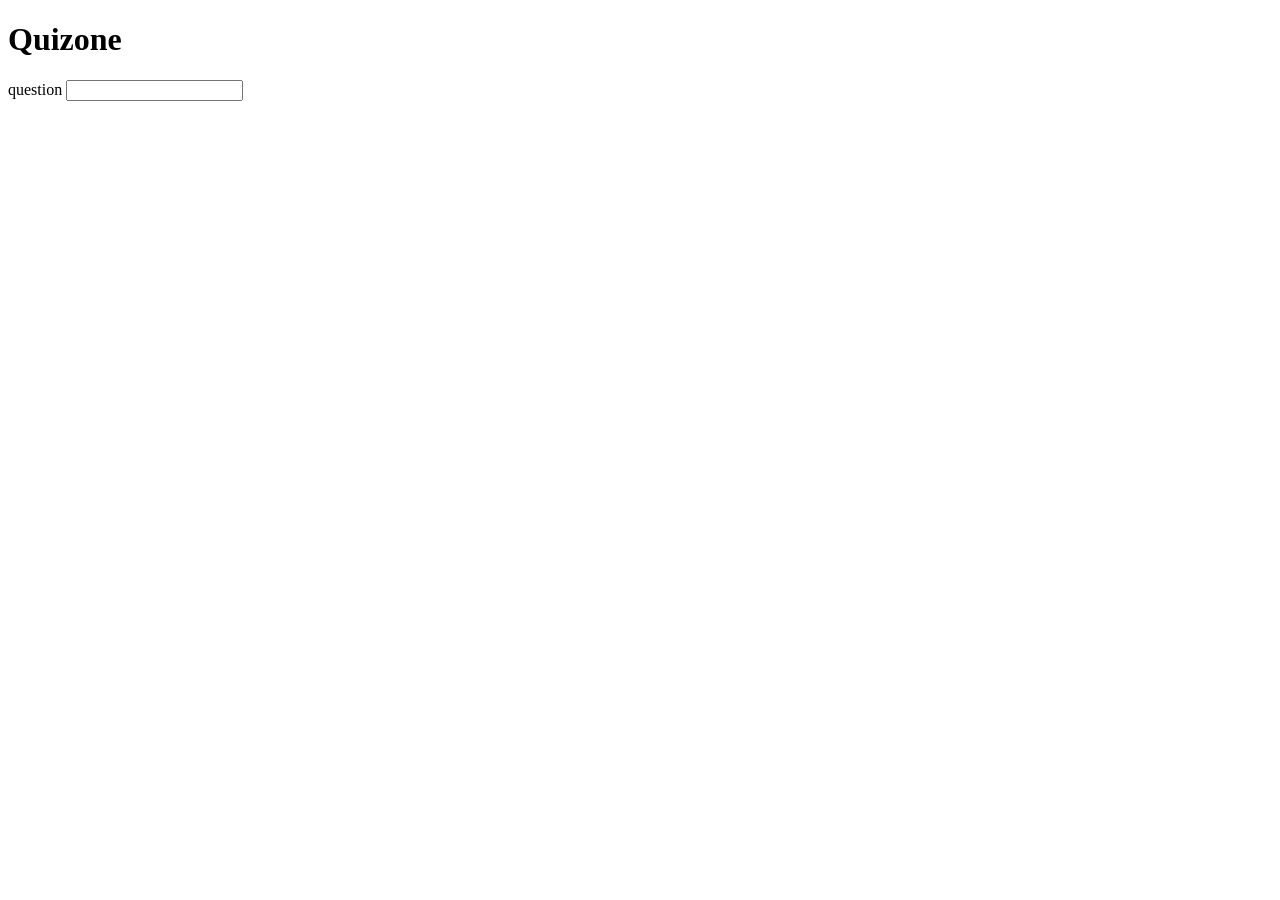
==== index.html @ 83cb64cf "added necessary files for home page" ====
<!DOCTYPE html>
<html lang="en">
    <head>
        <meta charset="UTF-8">
        <meta name="viewport" content="width=device-width, initial-scale=1.0">
        <title>Quizone</title>
    </head>
    <body>
        <div class="wrapper">
            <h1>Quizone</h1>
            <form>
                <label>question</label>
                <input type="text" name="question">

            </form>
        </div>
    </body>
</html>
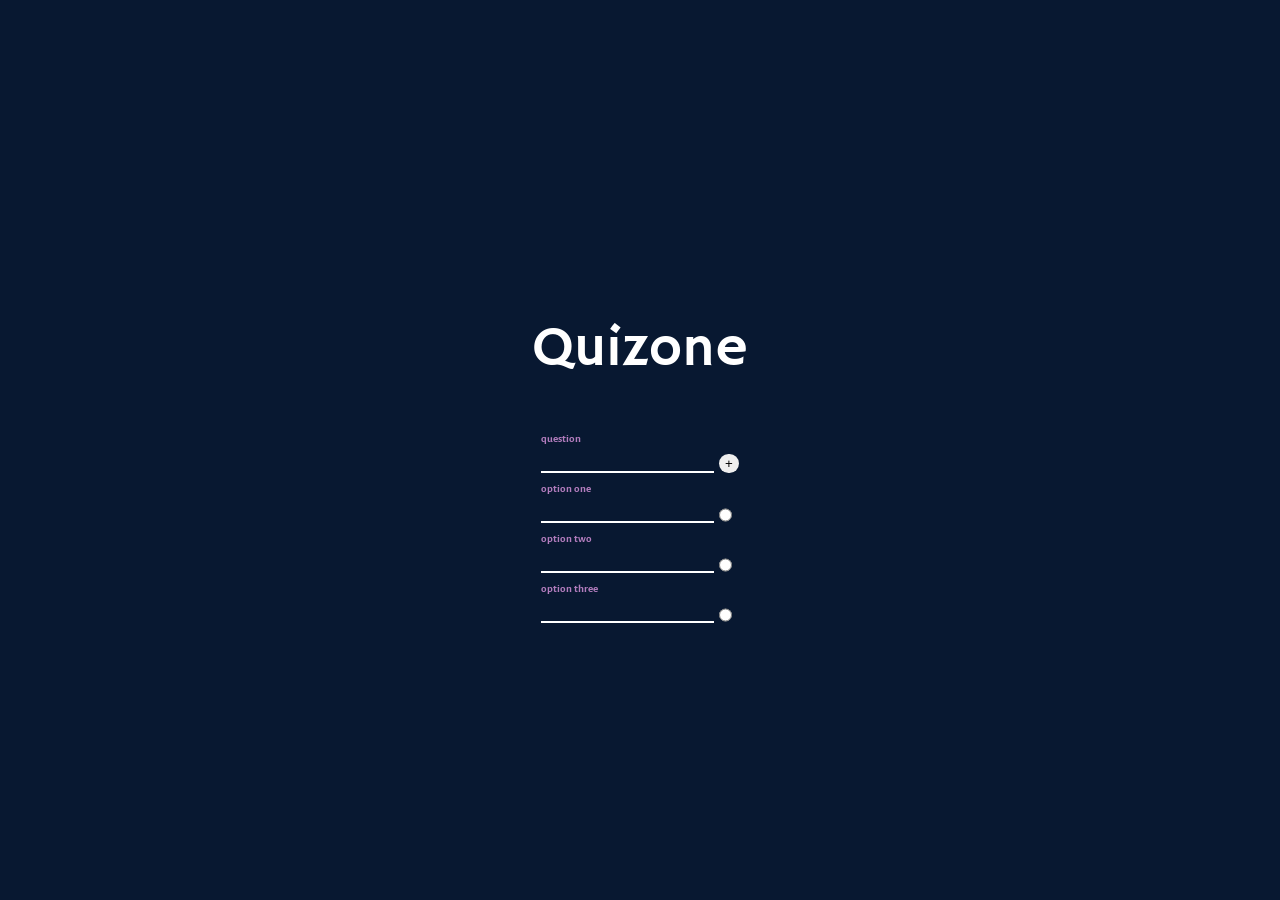
==== commit ca2281b0: "Added HTML & CSS for Home page" ====
--- a/index.html
+++ b/index.html
@@ -4,15 +4,44 @@
         <meta charset="UTF-8">
         <meta name="viewport" content="width=device-width, initial-scale=1.0">
         <title>Quizone</title>
+
+        <link rel="stylesheet" href="css/index.css">
     </head>
     <body>
-        <div class="wrapper">
-            <h1>Quizone</h1>
+        <div id="wrapper">
+
+            <h1 class="font-hammersmith-one">Quizone</h1>
+
             <form>
-                <label>question</label>
-                <input type="text" name="question">
+
+                <label class="font-gurajada">question</label>
+                <section>
+                    <input type="text" name="question" maxlength="150">
+                    <input type="button" name="add-question" value="+">
+                </section>
+
+                <label for="option-one-radio" class="font-gurajada">option one</label>
+                <section>
+                    <input type="text" name="option-one" maxlength="60">
+                    <input type="radio" id="option-one-radio" name="selected-answer">
+                </section>
+
+                <label for="option-two-radio" class="font-gurajada">option two</label>
+                <section>
+                    <input type="text" name="option-two" maxlength="60">
+                    <input type="radio" id="option-two-radio" name="selected-answer">
+                </section>
+
+                <label for="option-three-radio" class="font-gurajada">option three</label>
+                <section>
+                    <input type="text" name="option-three" maxlength="60">
+                    <input type="radio" id="option-three-radio" name="selected-answer">
+                </section>
 
             </form>
+
         </div>
+
+        <script src="js/functionality.js"></script>
     </body>
 </html>
--- a/css/index.css
+++ b/css/index.css
@@ -0,0 +1,106 @@
+@import url('https://fonts.googleapis.com/css2?family=Hammersmith+One&family=Pinyon+Script&display=swap');
+@import url('https://fonts.googleapis.com/css2?family=Gurajada&display=swap');
+
+:root {
+    --background-color: #081831;
+}
+
+html, body {
+    display: flex;
+    justify-content: center;
+    align-items: center;
+
+    width: 100%;
+    height: 100%;
+
+    padding: 0;
+    margin: 0;
+
+    overflow-y: auto;
+    overflow-x: hidden;
+
+    background-color: var(--background-color);
+}
+
+#wrapper {
+    display: flex;
+    justify-content: center;
+    align-items: center;
+    flex-direction: column;
+
+    width: 70%;
+    height: 100%;
+}
+
+h1 {
+    color: white;
+    font-size: 3.5rem;
+}
+
+/* 
+
+    FORM ITEMS CSS
+
+*/
+
+form {
+    display: flex;
+    justify-content: center;
+    align-items: center;
+    flex-direction: column;
+}
+
+form section {
+    display: flex;
+    width: 100%;
+}
+
+form label {
+    align-self: first baseline;
+
+    color: #B37DBE;
+}
+
+/* Increasing the size of the question input field on top of its default size */
+form input[name="question"] {
+    width: calc-size(max-content, size + 3em);
+}
+
+form input[type="button"] {
+    width: calc-size(max-content, size + 1em);
+
+    margin-left: 5px;
+
+    border: 0;
+    border-radius: 20px;
+}
+
+/* Styling for all text input fields */
+form input[type="text"] {
+    outline: none;
+    border-left: 0;
+    border-right: 0;
+    border-top: 0;
+    border-bottom: 2px solid white;
+    color: white;
+    background-color: var(--background-color);
+}
+
+
+/* 
+
+    Fonts
+
+*/
+
+.font-gurajada {
+    font-family: "Gurajada", sans-serif;
+    font-weight: 400;
+    font-style: normal;
+}
+
+.font-hammersmith-one {
+  font-family: "Hammersmith One", sans-serif;
+  font-weight: 400;
+  font-style: normal;
+}
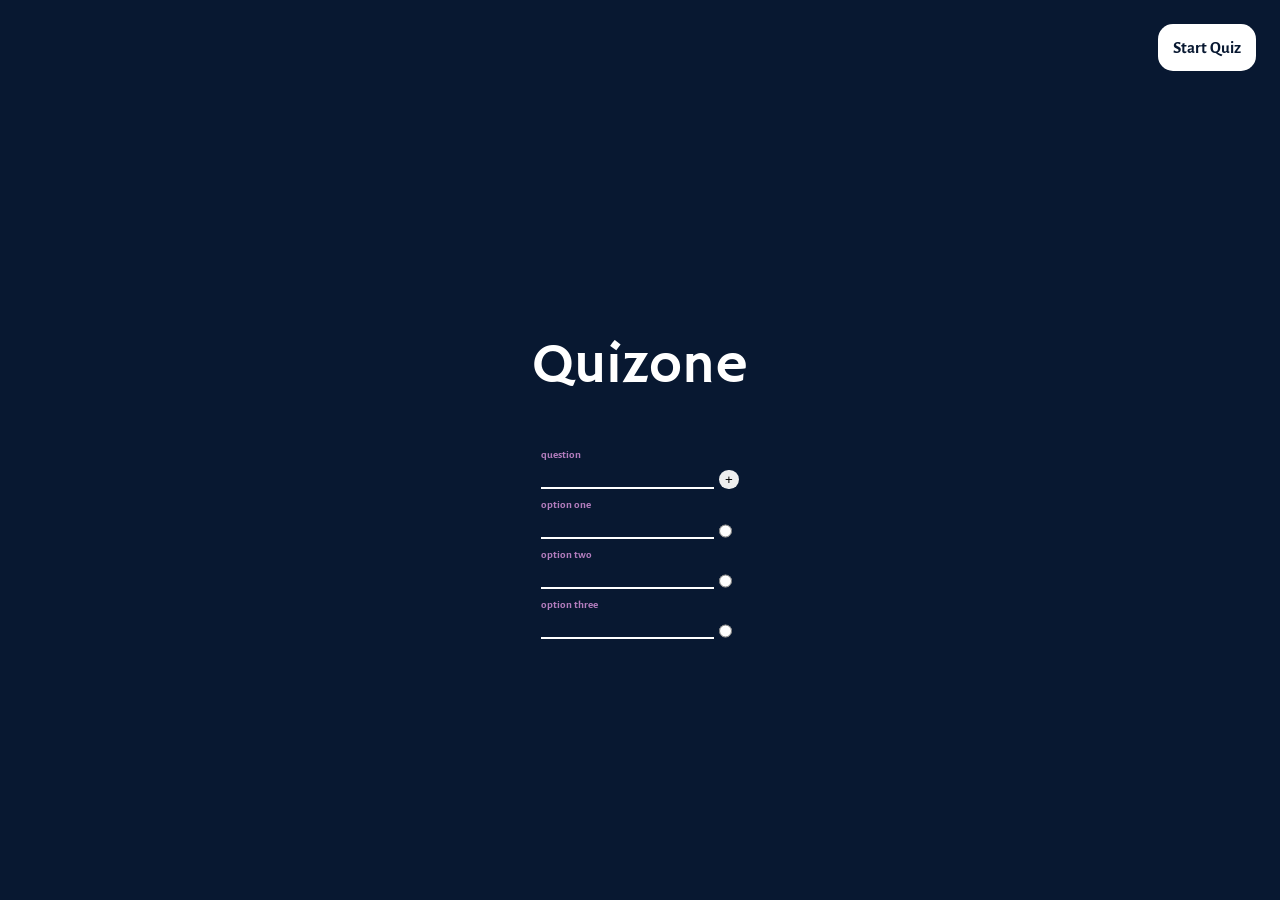
==== commit 8b8c0012: "Added quiz page HTML and CSS, along with the start quiz button on the home page" ====
--- a/index.html
+++ b/index.html
@@ -6,11 +6,15 @@
         <title>Quizone</title>
 
         <link rel="stylesheet" href="css/index.css">
+        <link rel="stylesheet" href="css/modular.css">
     </head>
     <body>
+        
+        <div id="start-button" class="font-gurajada">Start Quiz</div>
+
         <div id="wrapper">
 
-            <h1 class="font-hammersmith-one">Quizone</h1>
+            <h1 class="font-hammersmith-one font-white">Quizone</h1>
 
             <form>
 
--- a/css/index.css
+++ b/css/index.css
@@ -1,25 +1,34 @@
-@import url('https://fonts.googleapis.com/css2?family=Hammersmith+One&family=Pinyon+Script&display=swap');
-@import url('https://fonts.googleapis.com/css2?family=Gurajada&display=swap');
-
-:root {
-    --background-color: #081831;
-}
-
 html, body {
     display: flex;
+    flex-direction: column;
     justify-content: center;
     align-items: center;
 
     width: 100%;
     height: 100%;
 
+    margin: 0;
     padding: 0;
-    margin: 0;
 
     overflow-y: auto;
     overflow-x: hidden;
 
     background-color: var(--background-color);
+}
+
+#start-button {
+    align-self: last baseline;
+
+    margin-top: 1em;
+    margin-right: 1em;
+    margin-bottom: 0;
+    padding-right: 15px;
+    padding-left: 15px;
+
+    font-size: 1.5rem;
+    border-radius: 15px;
+    color: var(--background-color);
+    background-color: white;
 }
 
 #wrapper {
@@ -33,7 +42,7 @@
 }
 
 h1 {
-    color: white;
+    margin-top: 0;
     font-size: 3.5rem;
 }
 
@@ -89,18 +98,16 @@
 
 /* 
 
-    Fonts
+    HOVER EFFECTS
 
 */
 
-.font-gurajada {
-    font-family: "Gurajada", sans-serif;
-    font-weight: 400;
-    font-style: normal;
+#start-button:hover {
+    cursor: pointer;
+    background-color: rgb(218, 218, 218);
 }
 
-.font-hammersmith-one {
-  font-family: "Hammersmith One", sans-serif;
-  font-weight: 400;
-  font-style: normal;
+form input[type="button"]:hover {
+    cursor: pointer;
+    background-color: rgb(214, 214, 214);
 }
--- a/css/modular.css
+++ b/css/modular.css
@@ -0,0 +1,34 @@
+/* 
+
+    The CSS present in this file is applicable to all HTML files.
+
+*/
+
+@import url('https://fonts.googleapis.com/css2?family=Hammersmith+One&family=Pinyon+Script&display=swap');
+@import url('https://fonts.googleapis.com/css2?family=Gurajada&display=swap');
+
+:root {
+    --background-color: #081831;
+}
+
+/* 
+
+    Fonts
+
+*/
+
+.font-white {
+    color: white;
+}
+
+.font-gurajada {
+    font-family: "Gurajada", sans-serif;
+    font-weight: 400;
+    font-style: normal;
+}
+
+.font-hammersmith-one {
+  font-family: "Hammersmith One", sans-serif;
+  font-weight: 400;
+  font-style: normal;
+}
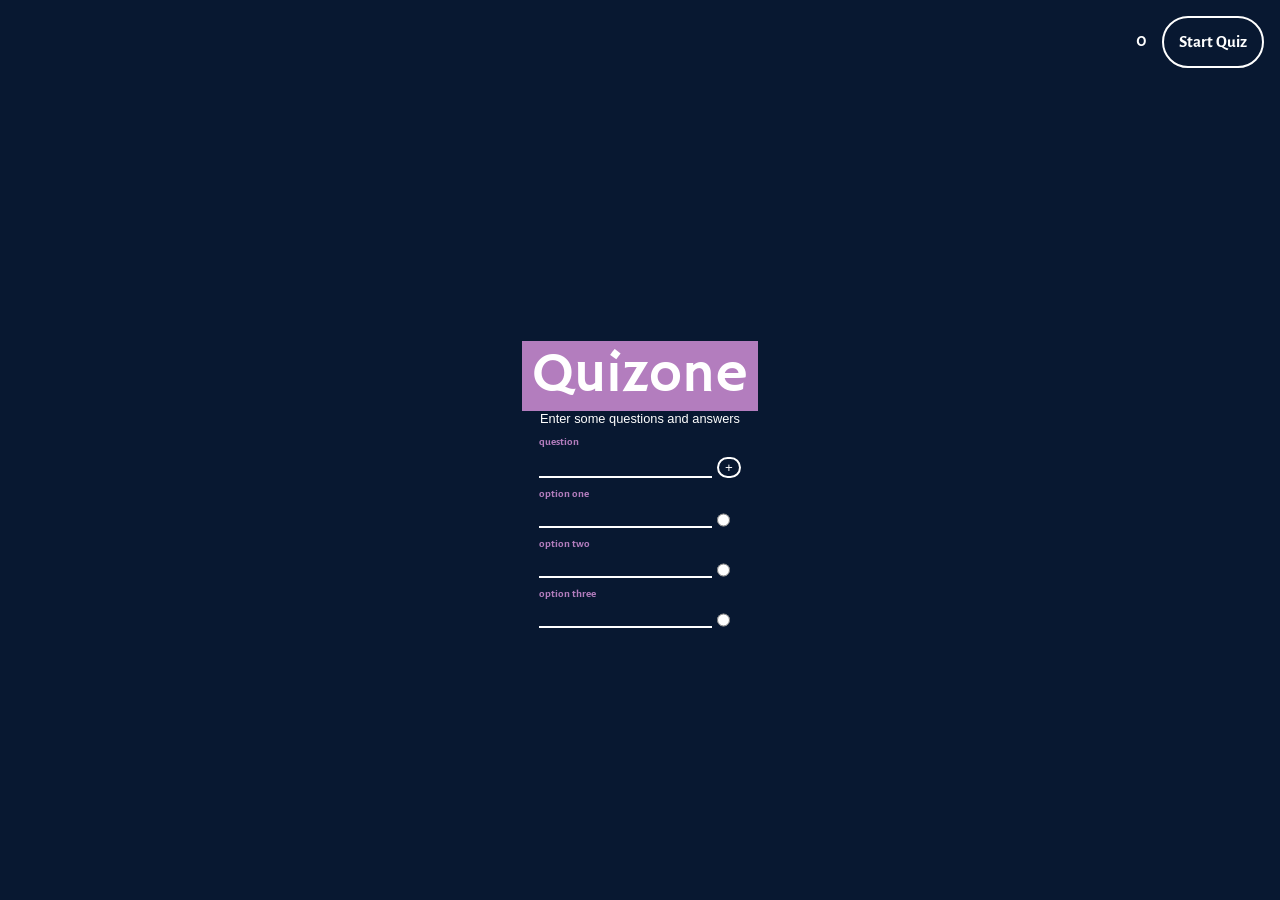
==== commit d25fc60a: "Added functionality for home page, including major visual changes." ====
--- a/index.html
+++ b/index.html
@@ -10,11 +10,15 @@
     </head>
     <body>
         
-        <div id="start-button" class="font-gurajada">Start Quiz</div>
+        <div class="top-bar">
+            <p class="font-hammersmith-one font-white">0</p>
+            <div id="start-button" class="font-gurajada">Start Quiz</div>
+        </div>
 
         <div id="wrapper">
 
             <h1 class="font-hammersmith-one font-white">Quizone</h1>
+            <p id="user-advice" class="font-white">Enter some questions and answers</p>
 
             <form>
 
--- a/css/index.css
+++ b/css/index.css
@@ -16,19 +16,35 @@
     background-color: var(--background-color);
 }
 
-#start-button {
-    align-self: last baseline;
+.top-bar {
+    display: flex;
+    flex-direction: row;
+    justify-content: center;
+    gap: 15px;
 
     margin-top: 1em;
     margin-right: 1em;
     margin-bottom: 0;
+
+    align-self: last baseline;
+}
+
+.top-bar p {
+    align-self: center;
+    justify-self: center;
+}
+
+#start-button {
     padding-right: 15px;
     padding-left: 15px;
 
     font-size: 1.5rem;
-    border-radius: 15px;
-    color: var(--background-color);
-    background-color: white;
+    border: 2px solid white;
+    border-radius: 30px;
+    color: white;
+    background-color: var(--background-color);
+
+    transition: all 500ms;
 }
 
 #wrapper {
@@ -42,8 +58,19 @@
 }
 
 h1 {
-    margin-top: 0;
+    margin: 0; 
+    padding: 0px 10px;
+
     font-size: 3.5rem;
+    background-color: #B37DBE;
+}
+
+#wrapper > p {
+    margin: 0; 
+    padding: 0; 
+
+    font-size: 0.8rem;
+    font-family: 'Gill Sans', 'Gill Sans MT', Calibri, 'Trebuchet MS', sans-serif;
 }
 
 /* 
@@ -80,8 +107,12 @@
 
     margin-left: 5px;
 
-    border: 0;
+    border: 2px solid white;
+    color: white;
     border-radius: 20px;
+    background-color: var(--background-color);
+
+    transition: all 500ms;
 }
 
 /* Styling for all text input fields */
@@ -104,10 +135,12 @@
 
 #start-button:hover {
     cursor: pointer;
-    background-color: rgb(218, 218, 218);
+    color: var(--background-color);
+    background-color: rgb(255, 255, 255);
 }
 
 form input[type="button"]:hover {
     cursor: pointer;
-    background-color: rgb(214, 214, 214);
+    color: var(--background-color);
+    background-color: rgb(255, 255, 255);
 }
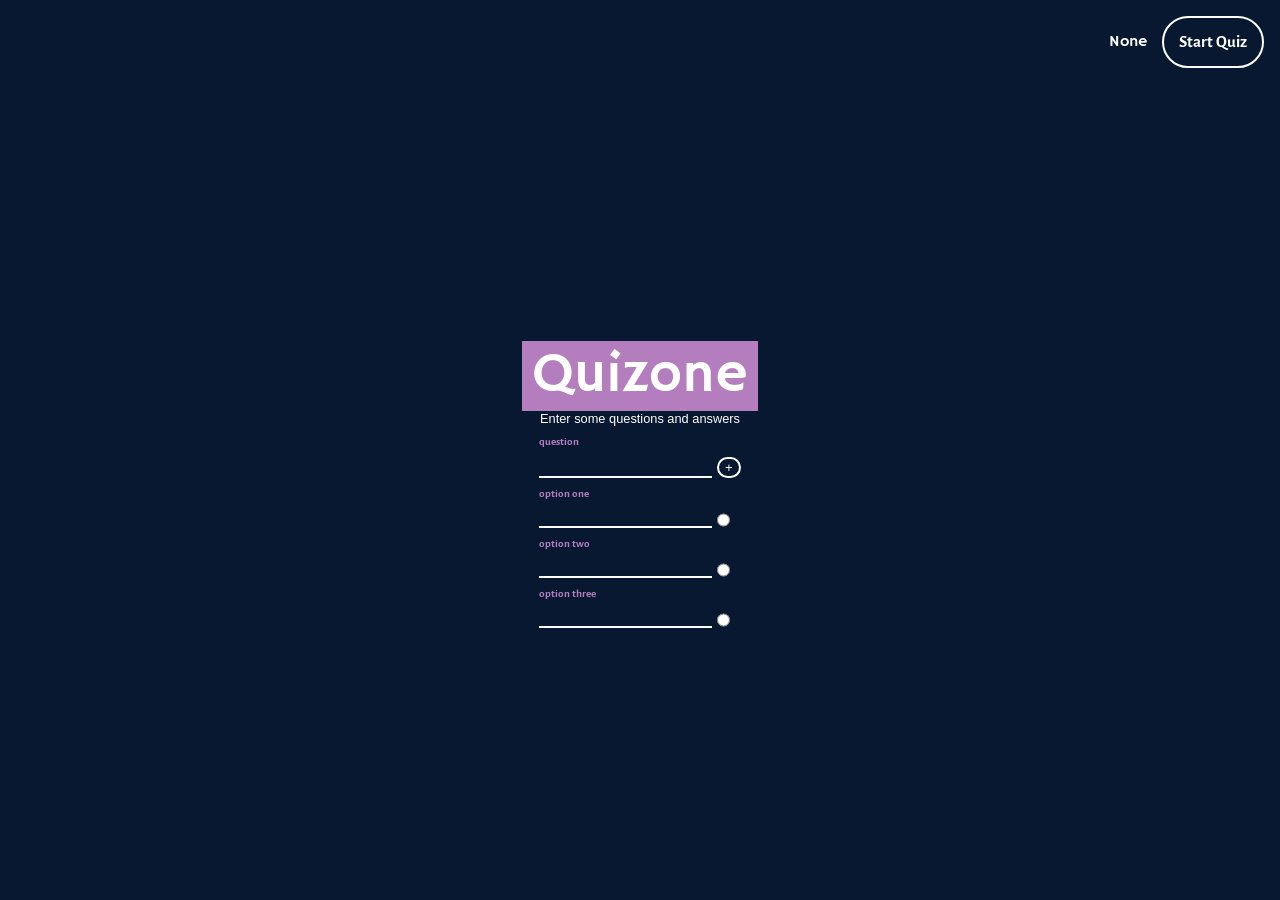
==== commit 9fb3151d: "fiile name changes, session storage handling" ====
--- a/index.html
+++ b/index.html
@@ -11,7 +11,7 @@
     <body>
         
         <div class="top-bar">
-            <p class="font-hammersmith-one font-white">0</p>
+            <p class="font-hammersmith-one font-white">None</p>
             <div id="start-button" class="font-gurajada">Start Quiz</div>
         </div>
 
@@ -50,6 +50,6 @@
 
         </div>
 
-        <script src="js/functionality.js"></script>
+        <script src="js/index.js"></script>
     </body>
 </html>
